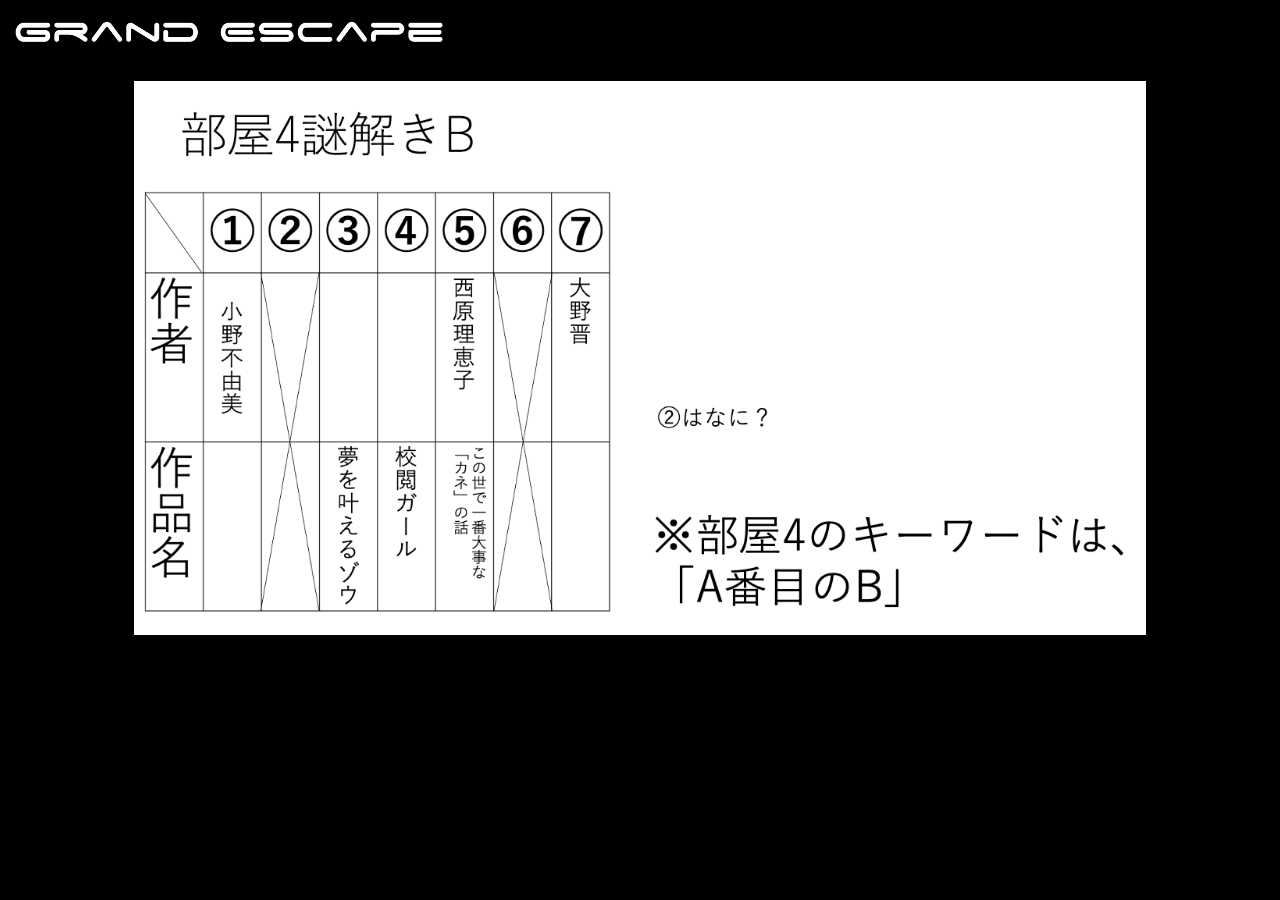
==== puzzle/room4/4b.html @ a7abb91e "first commit" ====
<!DOCTYPE html>
<html lang="jp">
<head>
    <meta charset="UTF-8">
    <meta name="viewport" content="width=device-width, initial-scale=1.0">
    <link href="4b.css" type="text/css" rel="stylesheet">
    <link rel="icon" href="../../lib/g.ico">
    <title>謎解き</title>
</head>
<body>
    <header>
        <nav>
            <a href="../../index.html"><img src="../../lib/gesc.jpg"/></a> 
        </nav>
    </header>
    <div id="content"><img src="../../lib/puzzle4b.png"/></div>
</body>
</html>
---- puzzle/room4/4b.css ----
body {
    background-color: black;
    color: white;
    font-family: "游ゴシック", "ヒラギノ角ゴ ProN", sans-serif;
}
nav img{
    width: 35%;
}
#content{
    margin-top: 20px;
  }
  #content img{
    display: block;
    margin-left: auto;
    margin-right: auto;
    width: 80%;
  }
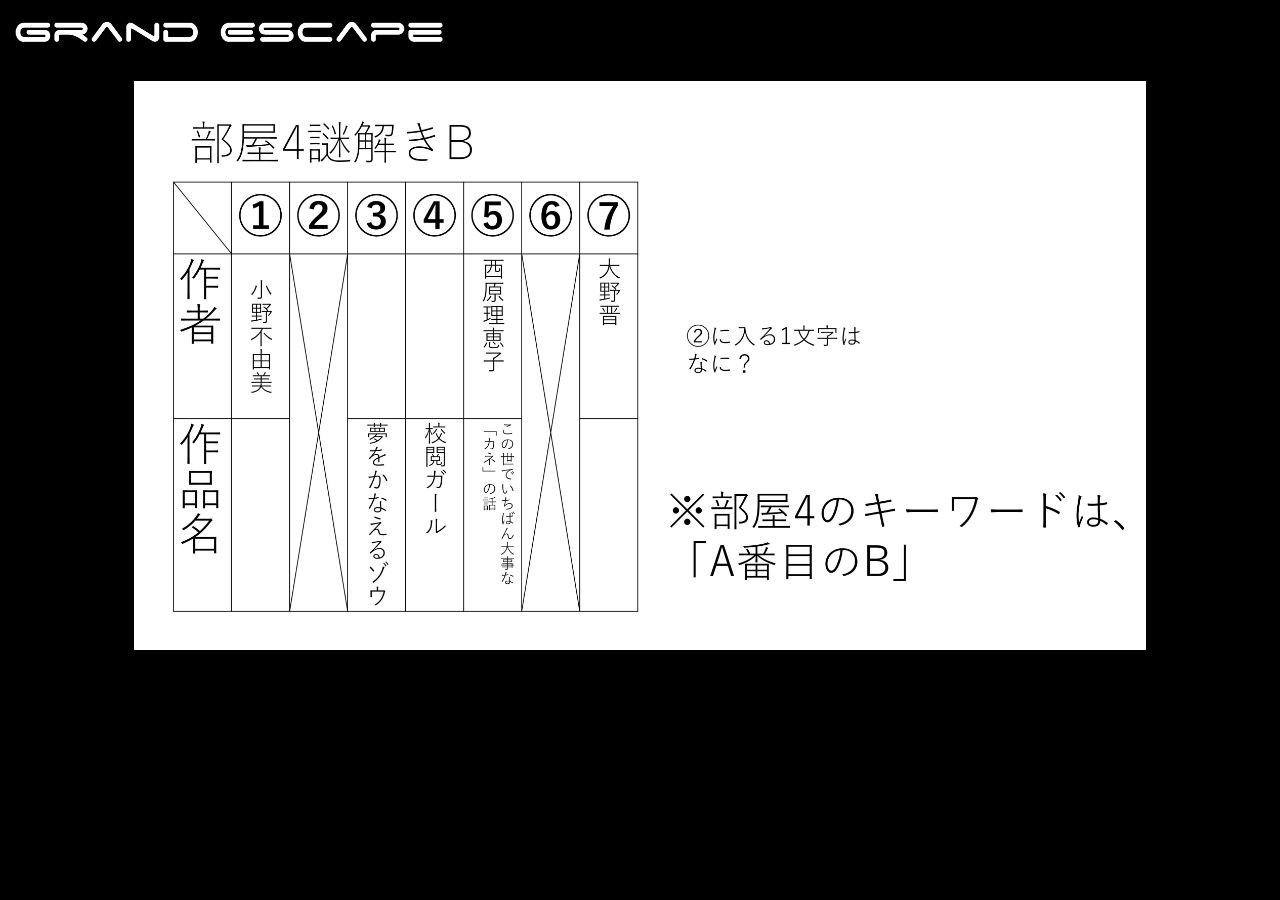
==== commit 9a95a4c8: "Update 4b.html" ====
--- a/puzzle/room4/4b.html
+++ b/puzzle/room4/4b.html
@@ -13,6 +13,6 @@
             <a href="../../index.html"><img src="../../lib/gesc.jpg"/></a> 
         </nav>
     </header>
-    <div id="content"><img src="../../lib/puzzle4b.png"/></div>
+    <div id="content"><img src="../../lib/puzzle4b.jpg"/></div>
 </body>
-</html>+</html>
